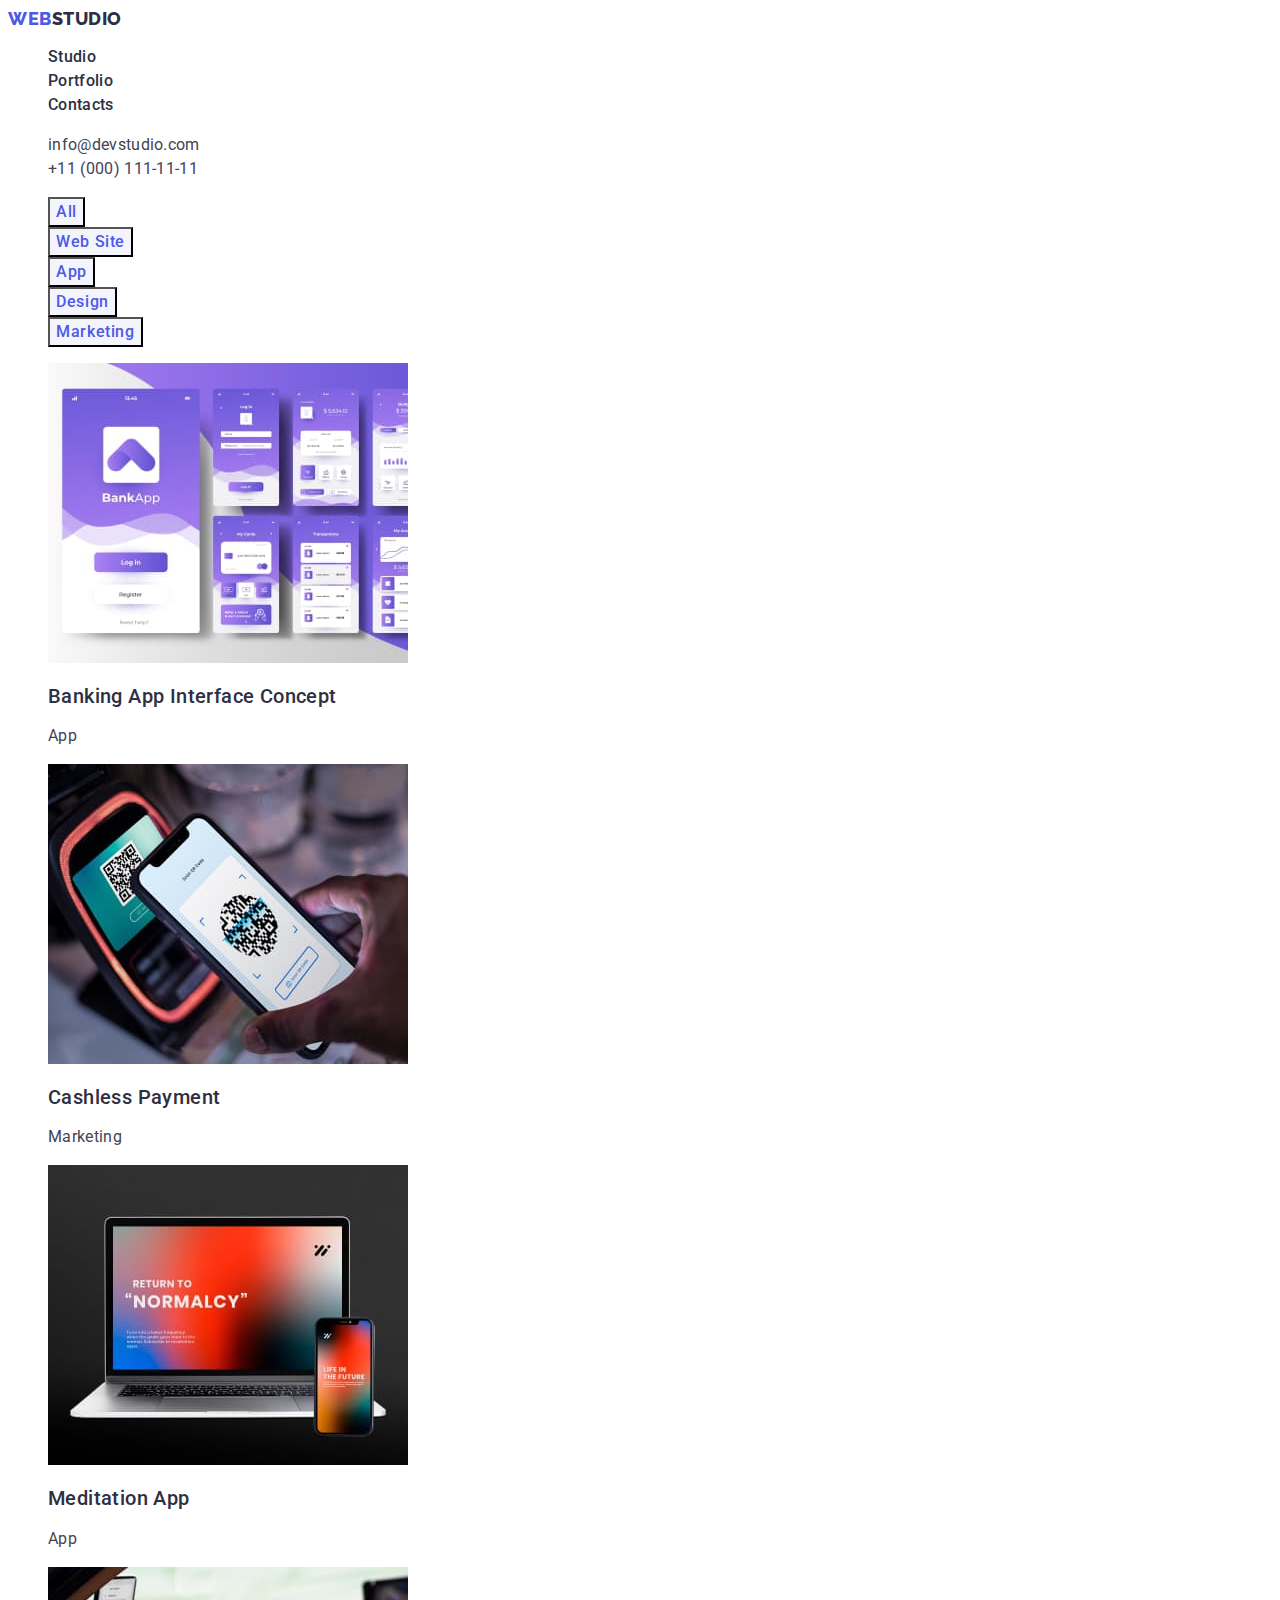
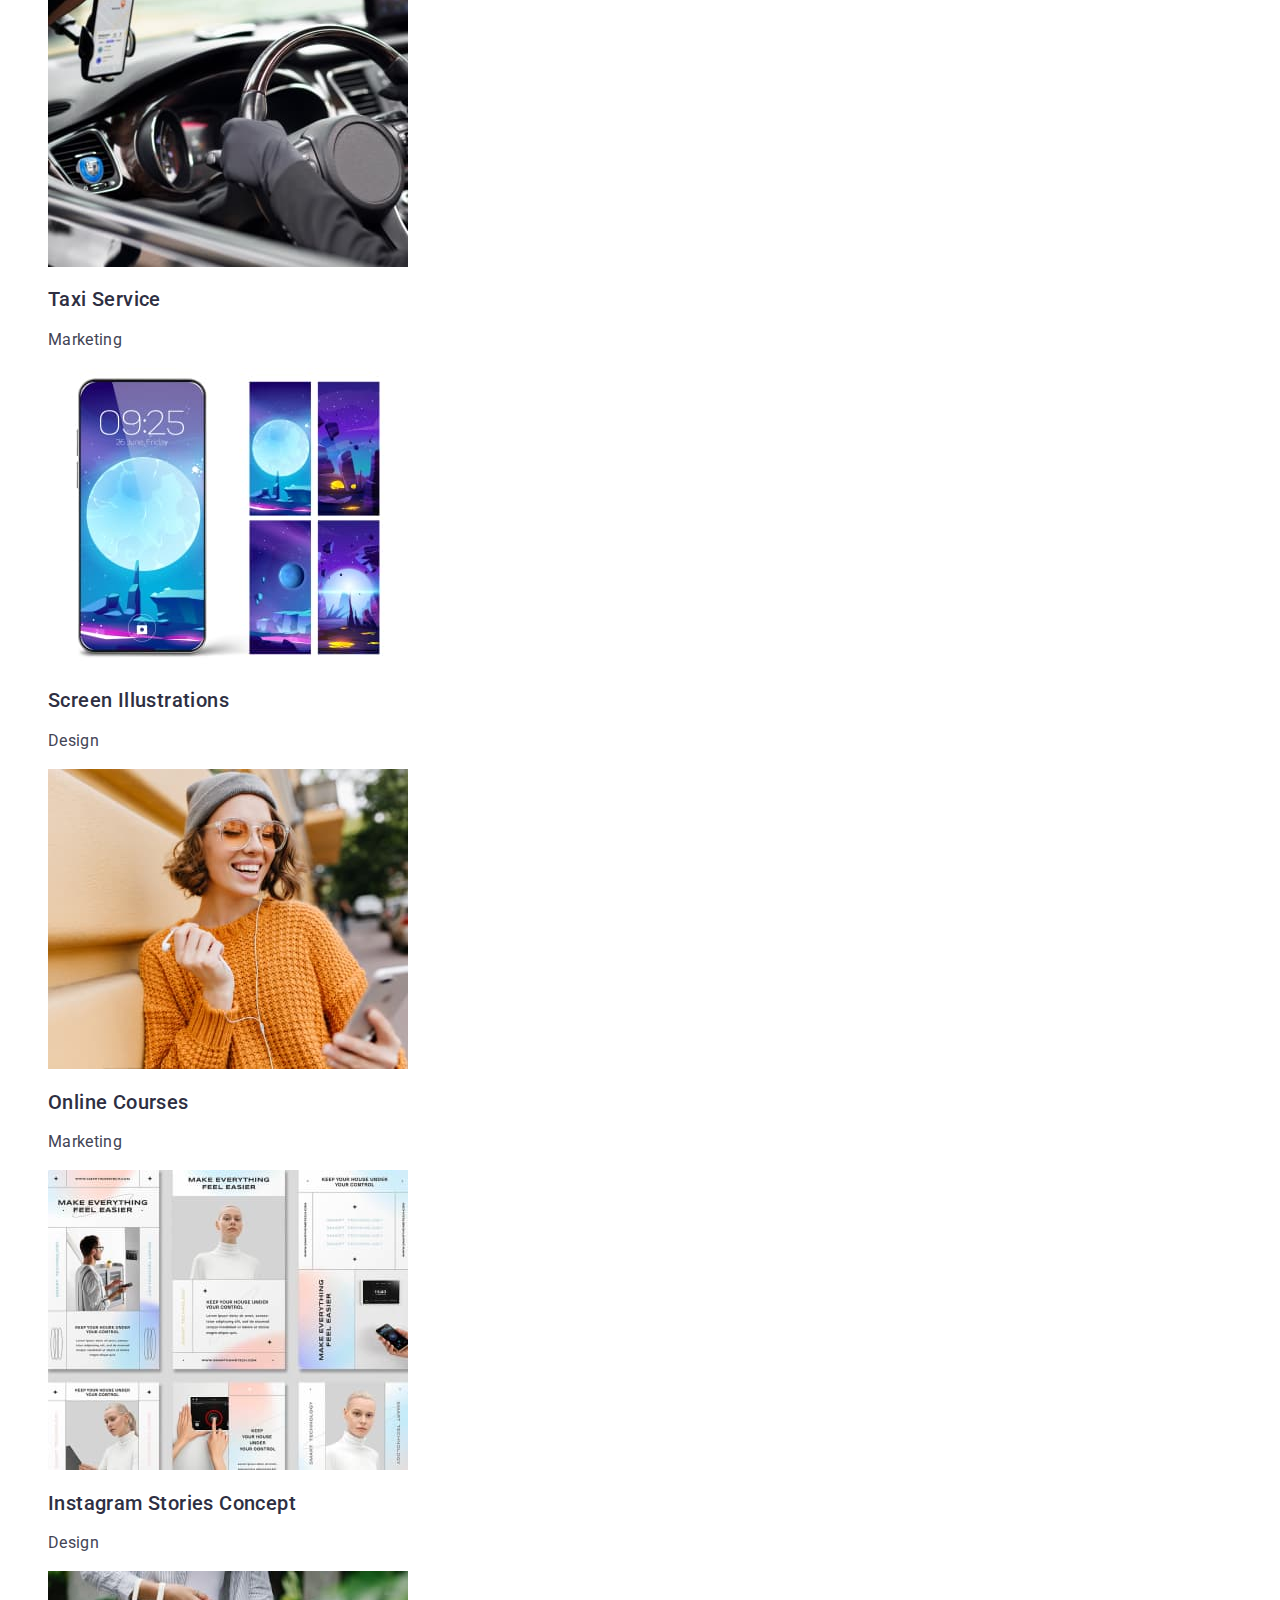
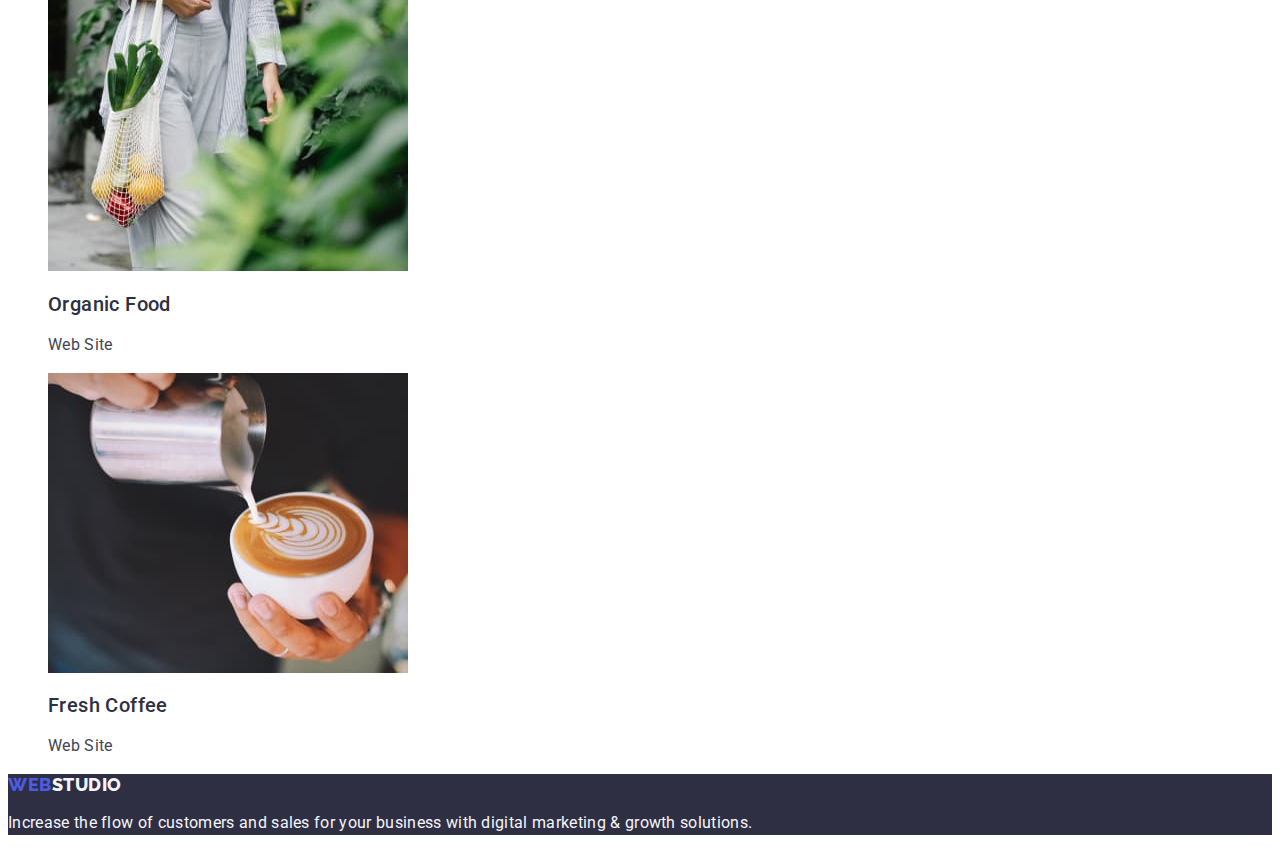
==== portfolio.html @ ce0e2b12 "Initial commit" ====
<!DOCTYPE html>
<html lang="en">

<head>
  <meta charset="UTF-8">
  <meta http-equiv="X-UA-Compatible" content="IE=edge">
  <meta name="viewport" content="width=device-width, initial-scale=1.0">
  <title>Portfolio</title>
  <link rel="preconnect" href="https://fonts.googleapis.com">
  <link rel="preconnect" href="https://fonts.gstatic.com" crossorigin>
  <link href="https://fonts.googleapis.com/css2?family=Raleway:wght@800&family=Roboto:wght@400;500;700;900&display=swap"
    rel="stylesheet">
  <link rel="stylesheet" href="./css/styles.css">
</head>
<body>
  <header class="header">
    <nav class="header-navigation list">
      <a class="header-logo header-logo link" 
      href="./index.html">Web<span class="span-header">Studio</span></a>

      <ul class="header-list header-list list">
          <li class="header-link"><a class="header-link link" href="./index.html">Studio</a></li>
          <li class="header-link"><a class="header-link link" href="./portfolio.html">Portfolio</a></li>
          <li class="header-link"><a class="header-link link" href="">Contacts</a></li>
      </ul>
    </nav>
    <address class="address">
      <ul class="address-list list">
        <li class="address-link"><a class="address-link link" href=mailto:info@devstudio.com>info@devstudio.com</a></li>
        <li class="address-link"><a class="address-link link" href=tel:+110001111111>+11 (000) 111-11-11</a></li>
      </ul>
    </address>
  </header>

  <main>
    <section class="portfolio-services">
      <h1 hidden class="portfolio-navigation">Portfolio-navigation</h1>
    
      <ul class="navigation-list list">
        <li><button class="navigation-btn" type="button">All</button></li>
        <li><button class="navigation-btn" type="button">Web Site</button></li>
        <li><button class="navigation-btn" type="button">App</button></li>
        <li><button class="navigation-btn" type="button">Design</button></li>
        <li><button class="navigation-btn" type="button">Marketing</button></li>
      </ul>
          
      <ul class="services-list list">
          <li class="services-link link">
          <a class="link" href=""><img src="./images/Banking-App.jpg" alt="login instructions" width="360" height="300">
          <h2 class="services-subtitle">Banking App Interface Concept</h2>
          <p class="services-text">App</p></a>
          </li>

          <li class="services-link link">
          <a class="link" href=""><img src="./images/Cashless-payment.jpg" alt="qr code payment via mobile phone" width="360" height="300">
          <h2 class="services-subtitle">Cashless Payment</h2>
          <p class="services-text">Marketing</p></a>
          </li>

          <li class="services-link link">
          <a class="link" href=""><img src="./images/Meditation-App.jpg" alt="lapp top and mobile" width="360" height="300">
          <h2 class="services-subtitle">Meditation App</h2>
          <p class="services-text">App</p></a>
          </li>

          <li class="services-link link">
          <a  class="link" href=""><img src="./images/Taxi-Service.jpg" alt="someone drives via app" width="360" height="300">
          <h2  class="services-subtitle">Taxi Service</h2>
          <p class="services-text">Marketing</p></a>
          </li>

          <li class="services-link link">
          <a class="link" href=""><img src="./images/Screen-illustrations.jpg" alt="front pictures on the mobile phone" width="360" height="300">
          <h2 class="services-subtitle">Screen Illustrations</h2>
          <p class="services-text">Design</p></a>
          </li>

          <li class="services-link link">
          <a class="link" href=""><img src="./images/Online-courses.jpg" alt="a young woman in the street speaking via mobile phone" width="360" height="300">
          <h2 class="services-subtitle">Online Courses</h2>
          <p class="services-text">Marketing</p></a>
          </li>

          <li class="services-link link">
          <a class="link" href=""><img src="./images/Instagram-Stories.jpg" alt="instagram stories of several persons" width="360" height="300">
          <h2 class="services-subtitle">Instagram Stories Concept</h2>
          <p class="services-text">Design</p></a>
          </li> 

          <li class="services-link link">
          <a class="link" href=""><img src="./images/Organic-food.jpg" alt="a woman bears some vegetables in a bio bag" width="360" height="300">
          <h2 class="services-subtitle">Organic Food</h2>
          <p class="services-text">Web Site</p></a>
          </li>

          <li class="services-link link">
          <a class="link" href=""><img src="./images/Fresh-coffee.jpg" alt="a barman prepares cappuccino" width="360" height="300">
          <h2 class="services-subtitle">Fresh Coffee</h2>
          <p class="services-text">Web Site</p></a>
          </li>

        </ul>
      </section>
  </main>
  <footer class="footer">
    <a class="footer-logo footer-logo link" href="./index.html">Web<span class="span">Studio</span></a>
    <p class="footer-text">Increase the flow of customers and sales for your business with digital marketing & growth
      solutions.</p>
  </footer>
</body>
</html>
---- css/styles.css ----
:root {
  --section-title-color: #2E2F42;
  --section-subtitle-color: #2E2F42;
}
body {
  font-family:Roboto, sans-serif;
  color: #434455;
  background-color: #FFFFFF;
}

/**--------------HEADER-----------------*/
.header {
}
.header-navigation {
    list-style: none
}
.list {
  list-style: none
}
.header-logo {
 font-family:Raleway, sans-serif;
 font-weight: 800;
 font-size: 18px;
 line-height: 1.17;
 letter-spacing: 0.03em;
 text-transform: uppercase;
 color:  #4D5AE5;
}
.span-header {
  color: #2E2F42;
}
.header-logo:hover,
.header-logo:focus {
 color: #404BBF;
}
.link {
  text-decoration:none
}

.header-list {
 list-style: none;
}
 
.header-link {
  font-weight: 500;
  font-size: 16px;
  line-height: 1.5;
  letter-spacing: 0.02em;
  color: #2E2F42;
  }

.header-link:hover,
.header-link:focus {
color: #404BBF;
}

.address {
  font-style: normal;
}

.address-list {
list-style:none
}

.address-link {
font-weight: 400;
font-size: 16px;
line-height: 1.5;
letter-spacing: 0.02em;
color: #434455;
text-decoration: none;
   }
.address-link:hover,
.address-link:focus {
  color: #404BBF;
}

/**--------------HERO-----------------*/
.hero {
  background-color: #2E2F42;
}
.hero-title {
font-size: 56px;
line-height: 1.07;
text-align: center;
letter-spacing: 0.02em;
color: #FFFFFF;
}
.hero-btn {
  font-family: inherit;
  font-weight: 500;
  font-size: 16px;
  line-height: 1.5;
  display: flex;
  align-items: center;
  letter-spacing: 0.04em;
  color: #FFFFFF;
  background-color:  #4D5AE5;
  cursor: pointer
}

.hero-btn:hover,
.hero-btn:focus {
   color: #FFFFFF;
  background-color: #404BBF;
}
 
/**--------------PRIORITIES-----------------*/
.priorities {
}
.priorities-title {
  font-size: 36px;
  line-height: 1.11;
  text-align: center;
  letter-spacing: 0.02em;
  text-transform: capitalize;
  color: var(--section-title-color);
  visibility: hidden;
}
.priorities-list {
  list-style:none
}
.list{
    list-style: none;
}
.priorities-item {
}
.priorities-subtitle {
  font-weight: 500;
  font-size: 20px;
  line-height: 24px;
  letter-spacing: 0.02em;
  color: var(--section-subtitle-color);
}
.priorities-text {
   font-size: 16px;
  line-height: 1.5;
  letter-spacing: 0.02em;
  color: #434455;
}

/**--------------SERVICES-----------------*/
.services {
}
.services-title {
  font-size: 36px;
  line-height: 1.11;
  text-align: center;
  letter-spacing: 0.02em;
  text-transform: capitalize;
  color:  var(--section-title-color);
  visibility: hidden;
}
.services-list {
  list-style:none
  
}
.services-item {
}

/**--------------TEAM-----------------*/
.team {
  background-color: #F4F4FD
}
.team-title {
  font-size: 36px;
  line-height: 1.11;
  text-align: center;
  letter-spacing: 0.02em;
  text-transform: capitalize;
  color: var(--section-title-color);
}
.team-list {
  list-style:none
}
.list {
  list-style:none;
  }
.team-item {
  background-color: #FFFFFF;
}
.team-subtitle {
  font-weight: 500;
  font-size: 20px;
  line-height: 24px;
  letter-spacing: 0.02em;
  color: var(--section-subtitle-color);
}
.team-text {
  font-size: 16px;
  line-height: 1.5;
  letter-spacing: 0.02em;
  color: #434455;
}
/**--------------FOOTER-----------------*/
.footer {
  background: #2E2F42;
}
.footer-logo {
 font-family:Raleway, sans-serif;
 font-weight: 800;
 font-size: 18px;
 line-height: 1.17;
 letter-spacing: 0.03em;
 text-transform: uppercase;
 color:  #4D5AE5;
}
.span {
  color: #f4f4fd;
}
.footer-logo:hover,
.footer-logo:focus {
 color: #404BBF;
}
.link {
  text-decoration:none
}
.footer-text {
  font-size: 16px;
  line-height: 1.5;
  letter-spacing: 0.02em;
  color: #F4F4FD;
}

/**--------------PORTFOLIO-HERO-----------------*/

.portfolio-services {
}
.portfolio-navigation {
  visibility: hidden;
}
.navigation {
}
.navigation-list {
}
.list {
   list-style: none 
}
.navigation-btn {
  font-family: 'Roboto', sans-serif;
  font-style: normal;
  font-weight: 500;
  font-size: 16px;
  line-height: 1.50;
  display: flex;
  align-items: center;
  text-align: center;
  letter-spacing: 0.04em;
  color: #4D5AE5;
  background-color:  #F4F4FD;
  cursor: pointer
}
.navigation-btn:hover,
.navigation-btn:focus {
  color: #FFFFFF;
  background-color: #404BBF;
}

/**--------------Services-List-----------------*/

.services-list {
}
.list {
  list-style: none; 
}
.services-link {
}
.link {
  text-decoration:none;
}
.services-subtitle {
  font-weight: 500;
  font-size: 20px;
  line-height: 1.20;
  letter-spacing: 0.02em;
  color: #2E2F42;
}
.services-text {
  font-size: 16px;
  line-height: 1.50;
  letter-spacing: 0.02em;
  color: #434455;
}
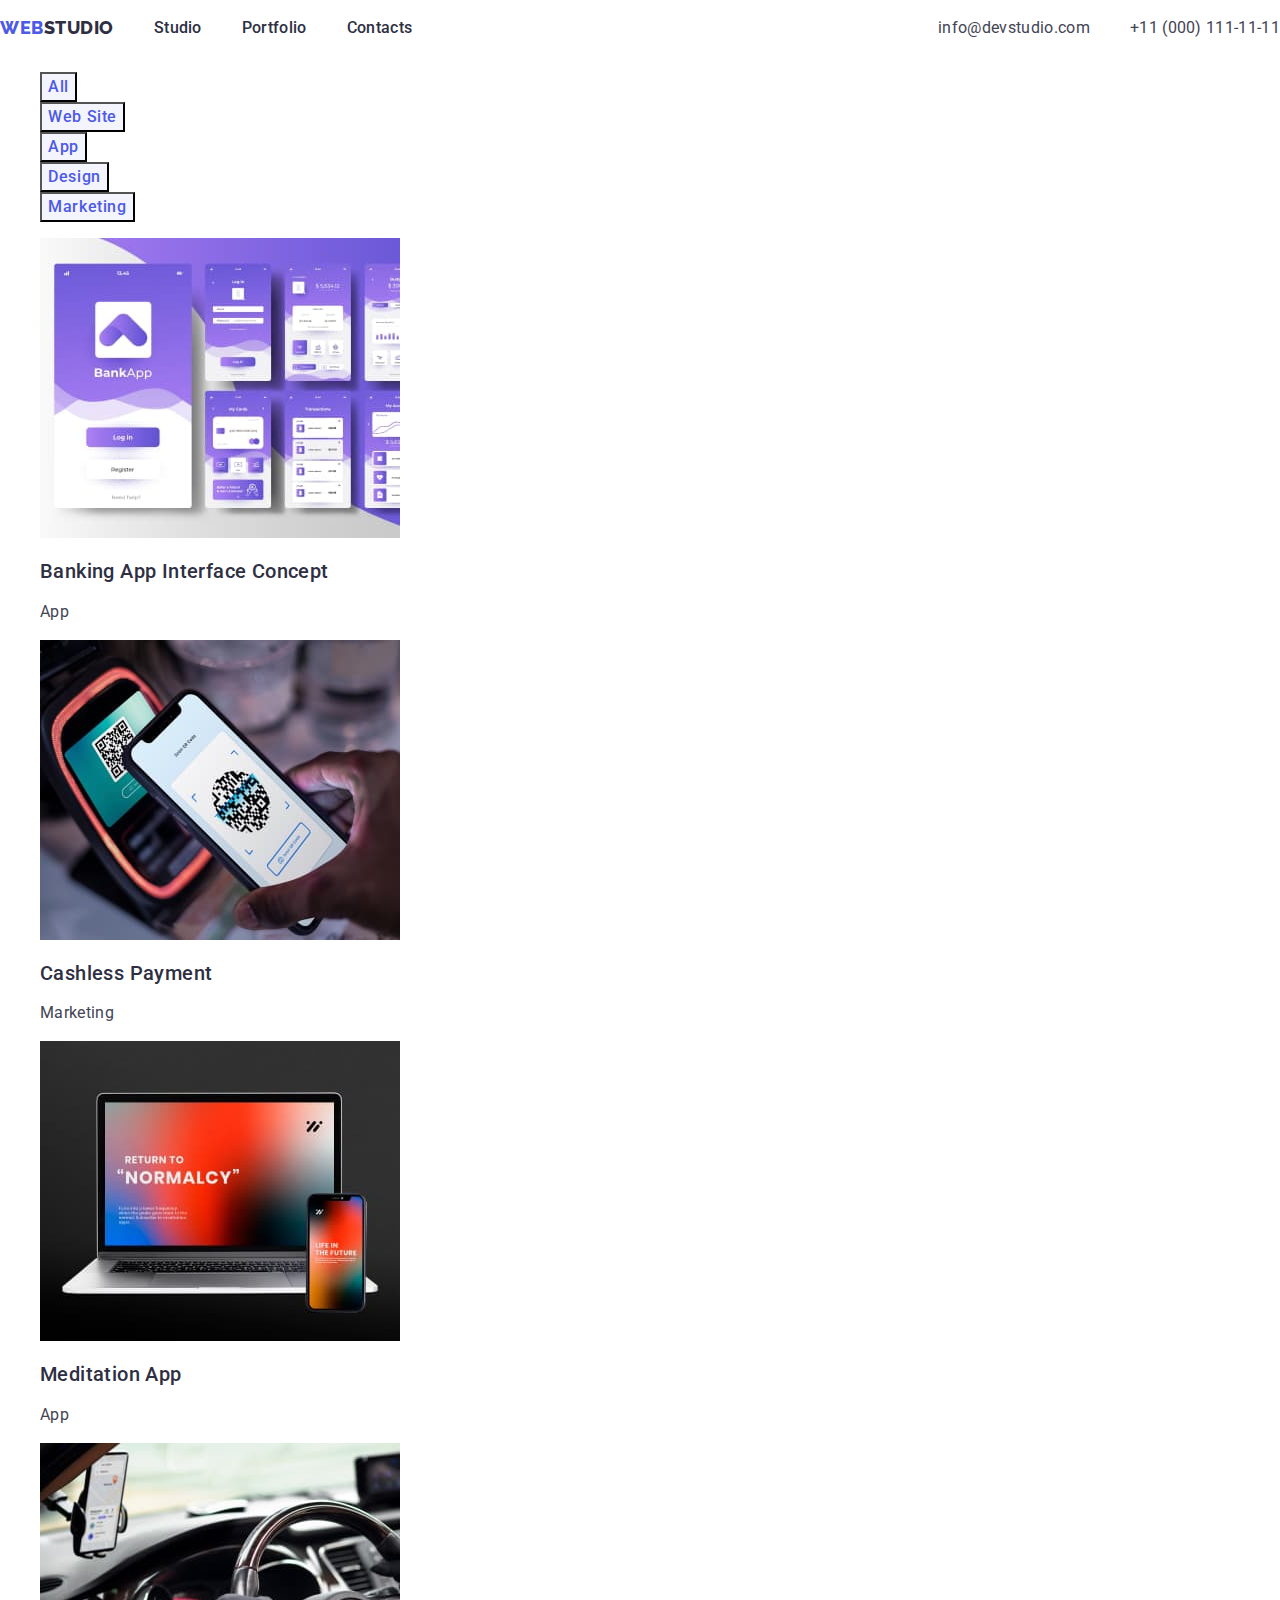
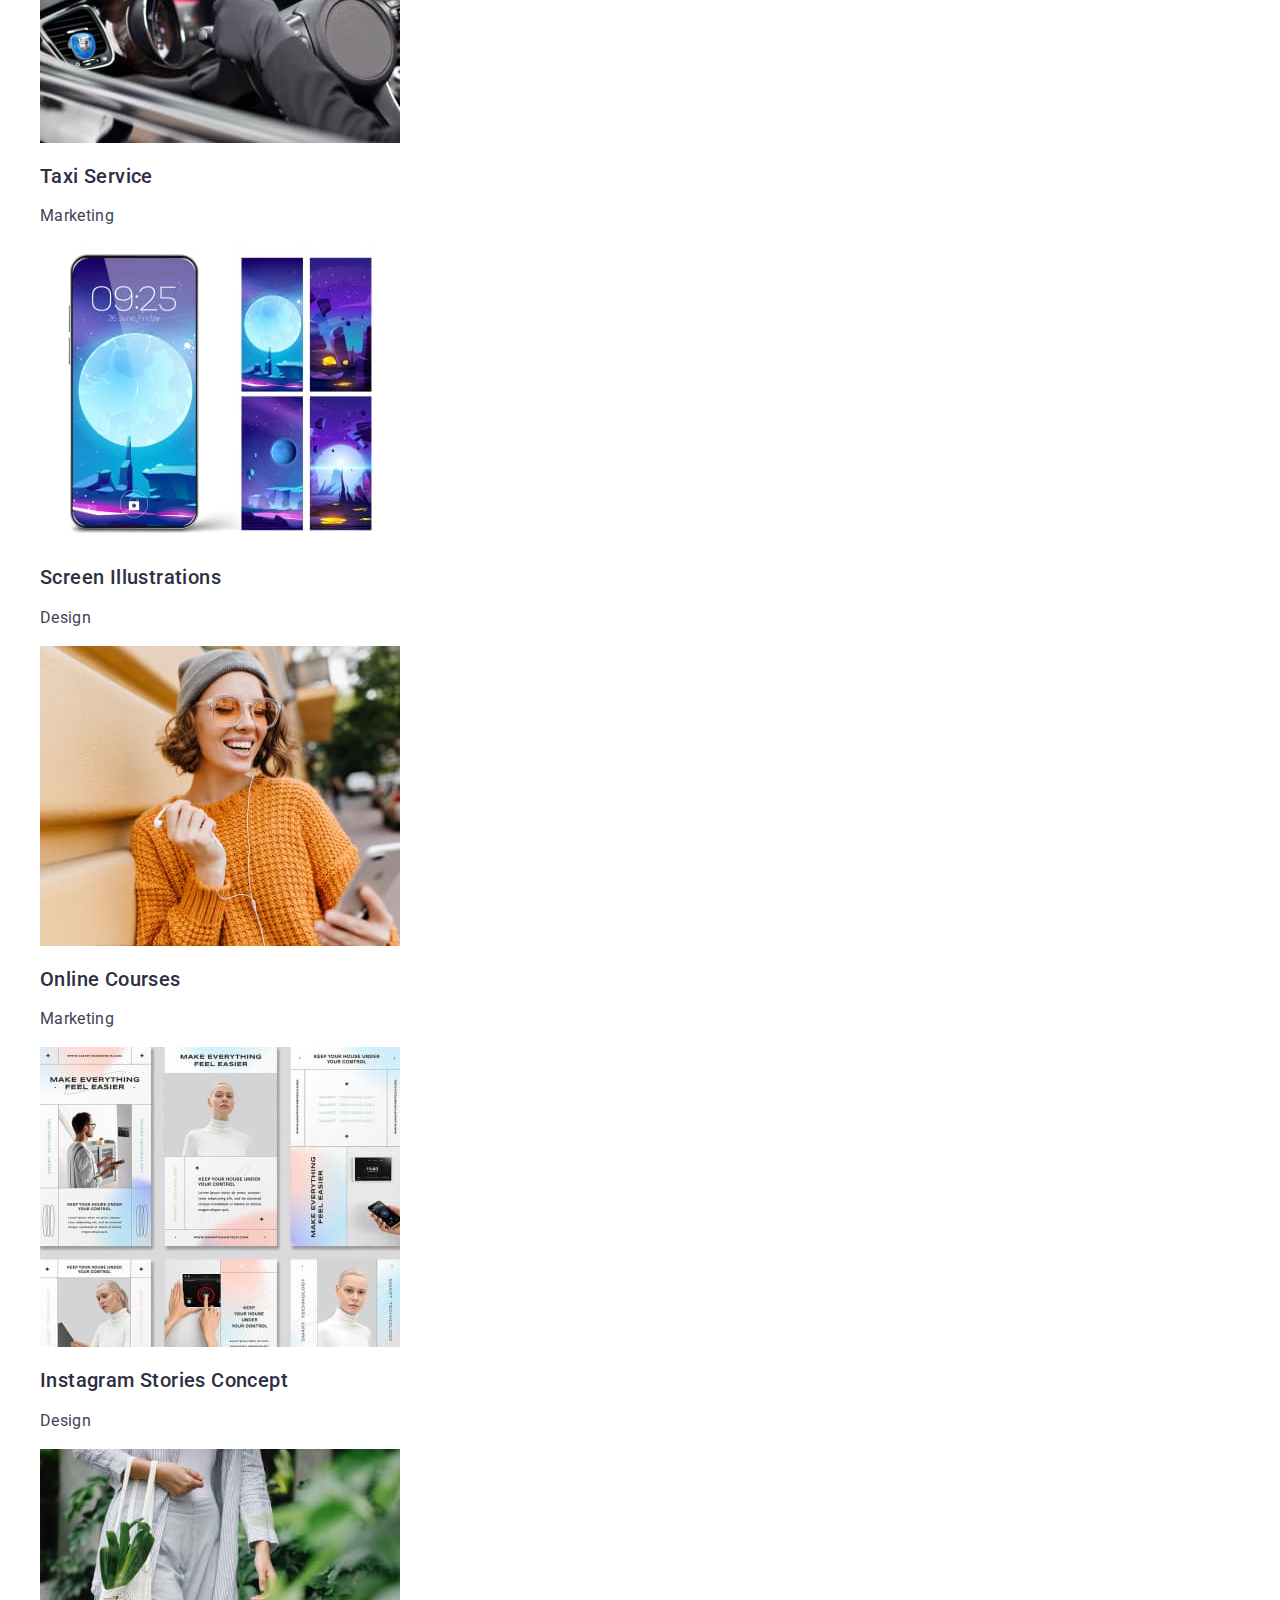
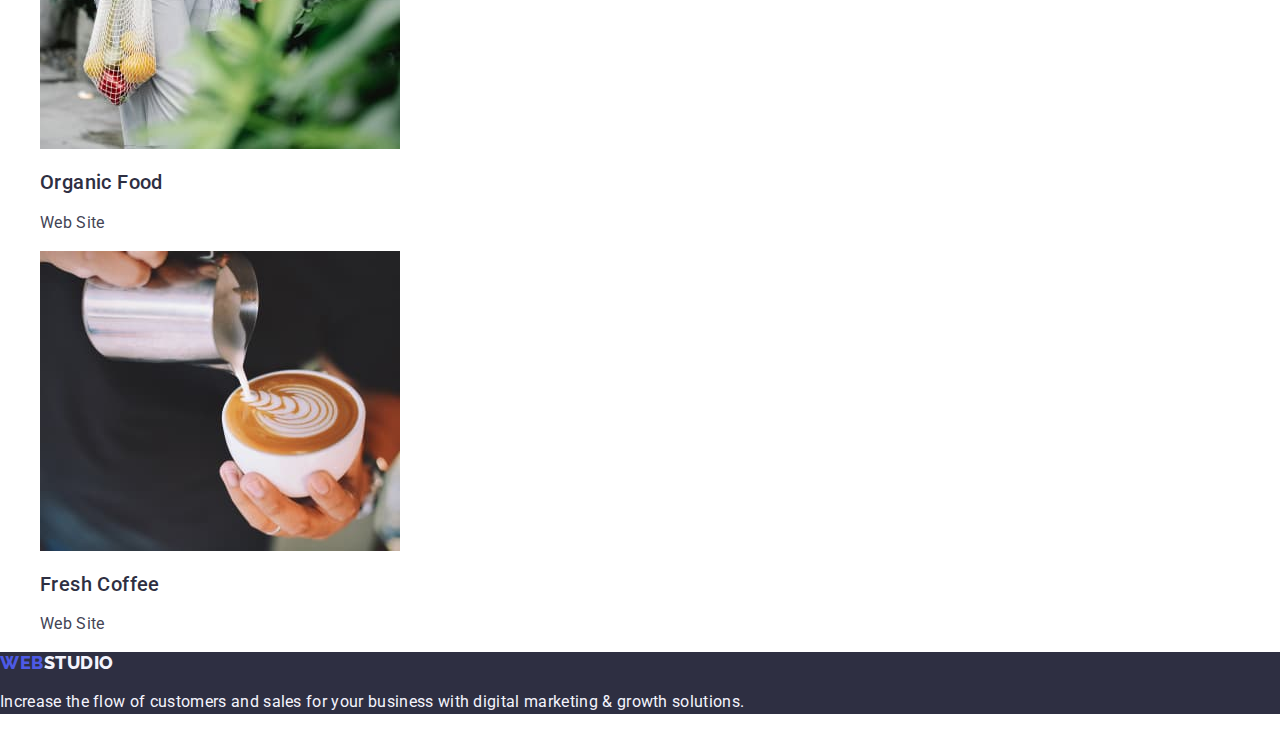
==== commit 7d022126: "header line" ====
--- a/portfolio.html
+++ b/portfolio.html
@@ -10,6 +10,7 @@
   <link rel="preconnect" href="https://fonts.gstatic.com" crossorigin>
   <link href="https://fonts.googleapis.com/css2?family=Raleway:wght@800&family=Roboto:wght@400;500;700;900&display=swap"
     rel="stylesheet">
+    <link rel="stylesheet" href="https://cdnjs.cloudflare.com/ajax/libs/modern-normalize/1.1.0/modern-normalize.min.css">
   <link rel="stylesheet" href="./css/styles.css">
 </head>
 <body>
--- a/css/styles.css
+++ b/css/styles.css
@@ -10,37 +10,53 @@
 
 /**--------------HEADER-----------------*/
 .header {
+  display: flex;
+  align-items: center;
+}
+
+.container{
+  width: 1158px;
+  margin-left: auto;
+  margin-right: auto;
+  padding-left: 15px;
+  padding-right: 15px;
 }
 .header-navigation {
-    list-style: none
+    list-style: none;
+    display: flex;
+    align-items: center;
 }
 .list {
   list-style: none
 }
 .header-logo {
- font-family:Raleway, sans-serif;
- font-weight: 800;
- font-size: 18px;
- line-height: 1.17;
- letter-spacing: 0.03em;
- text-transform: uppercase;
- color:  #4D5AE5;
+  font-family:Raleway, sans-serif;
+  font-weight: 800;
+  font-size: 18px;
+  line-height: 1.17;
+  letter-spacing: 0.03em;
+  text-transform: uppercase;
+  color:  #4D5AE5;
+  gap: 76px;
 }
 .span-header {
   color: #2E2F42;
 }
 .header-logo:hover,
 .header-logo:focus {
- color: #404BBF;
+  color: #404BBF;
 }
 .link {
   text-decoration:none
 }
 
 .header-list {
- list-style: none;
-}
- 
+  list-style: none;
+  display: flex;
+  align-items: center;
+  gap: 40px;
+}
+
 .header-link {
   font-weight: 500;
   font-size: 16px;
@@ -56,10 +72,14 @@
 
 .address {
   font-style: normal;
-}
+  margin-left: auto;
+  }
 
 .address-list {
-list-style:none
+  list-style:none;
+  display: flex;
+  align-items: center;
+  gap: 40px;
 }
 
 .address-link {
